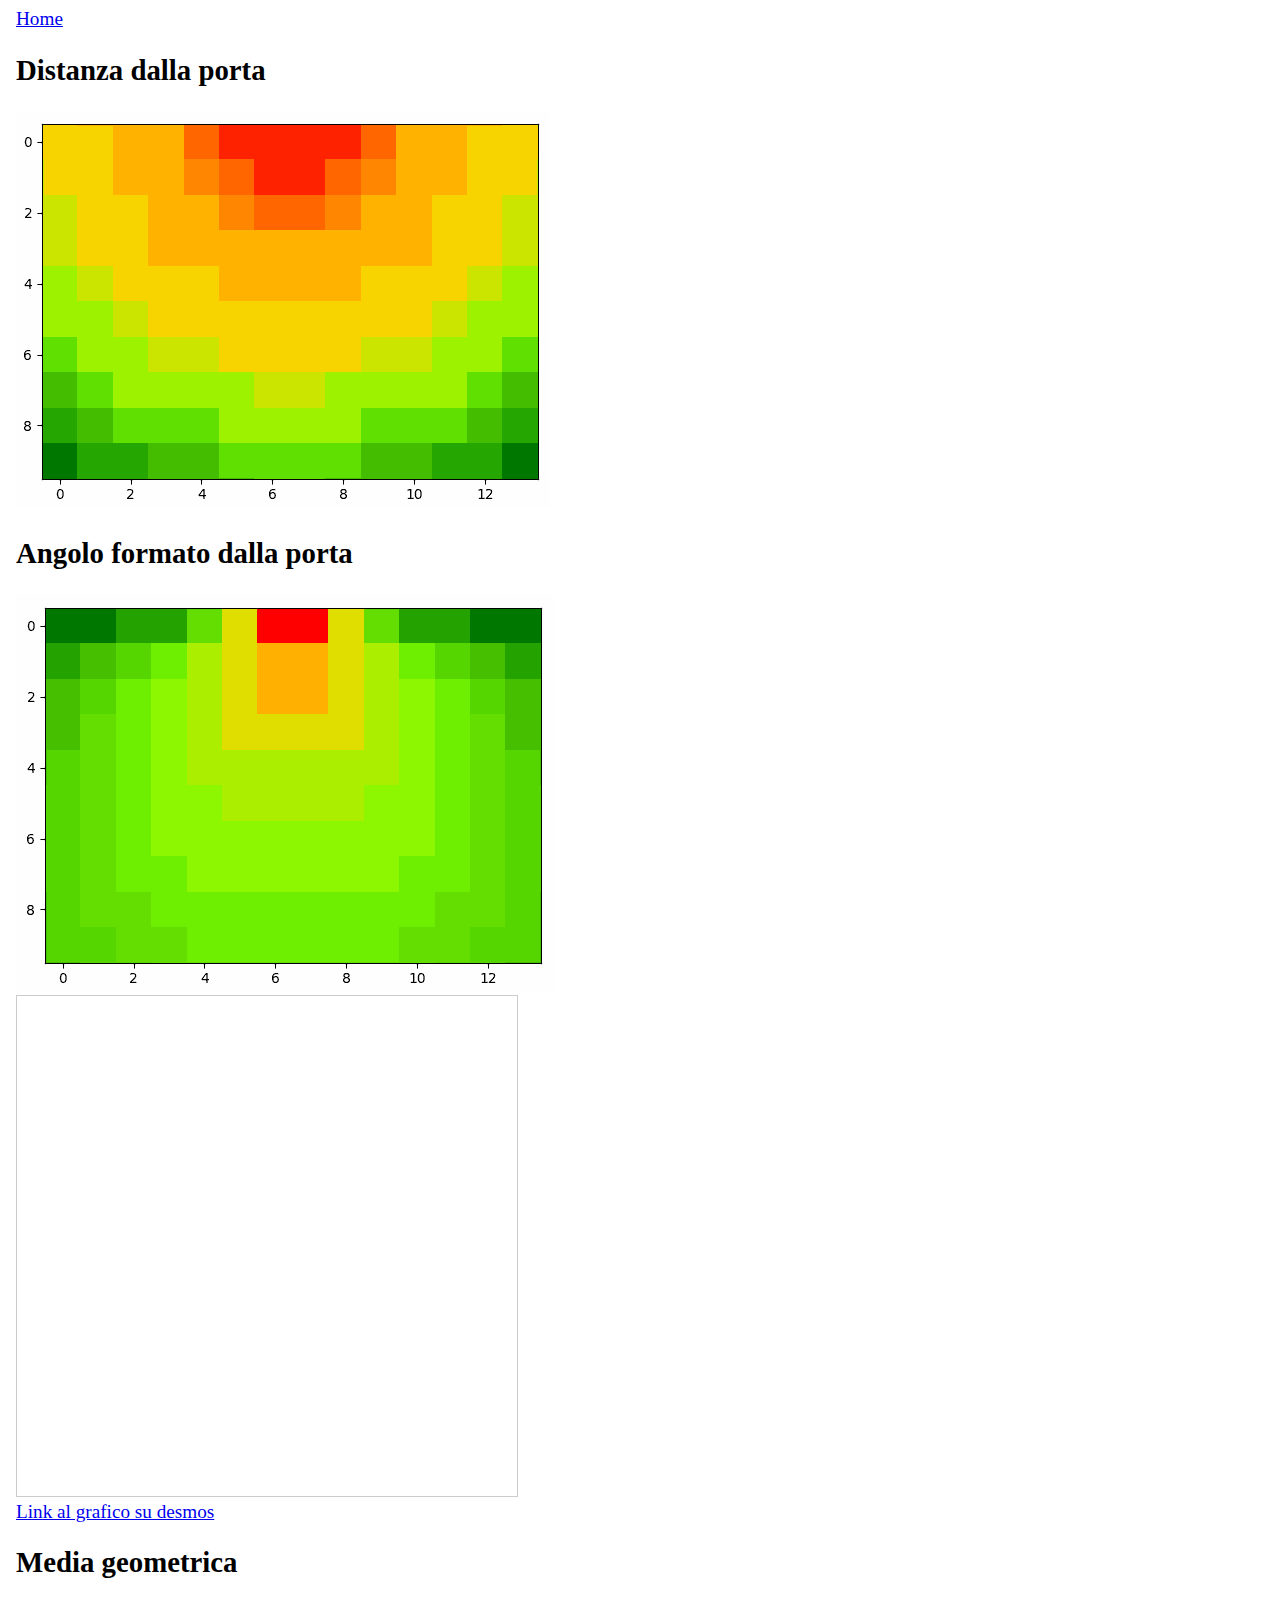
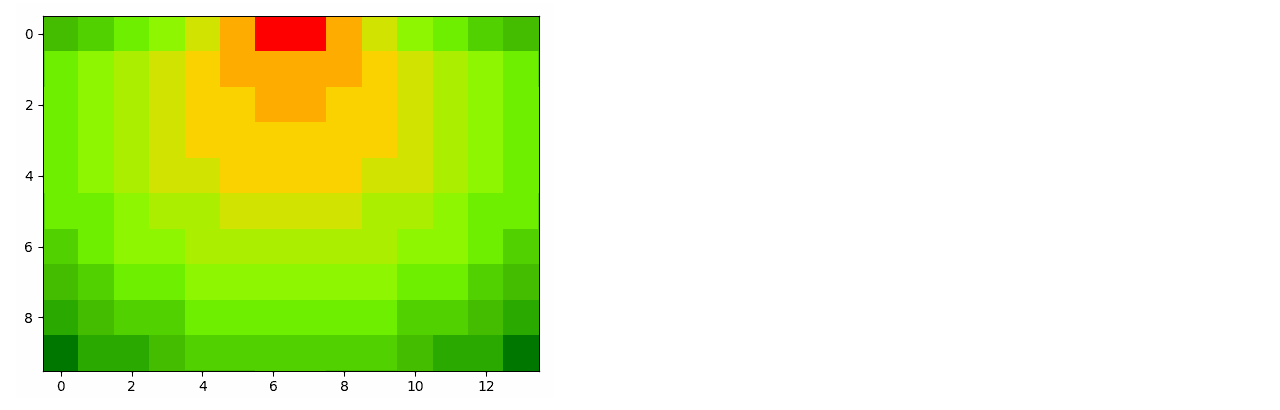
==== p1.html @ 6c7e3b05 "Sito" ====
<!DOCTYPE html>
<html>
	<head>
		<title>Autogestione 24</title>
		<link rel="stylesheet" href="stile.css">
	</head>
	<body>
		<a href="./index.html">Home</a>
		<br>
		<h2>Distanza dalla porta</h2>
		<img src="solo_dist.png">
		<br>
		<h2>Angolo formato dalla porta</h2>
		<img src="ang_porta_normalizz.png"><br>
		<iframe src="https://www.desmos.com/calculator/ejz5ppqjjb?embed" width="500" height="500" style="border: 1px solid #ccc" frameborder=0></iframe><br>
		<a href="https://www.desmos.com/calculator/ejz5ppqjjb">Link al grafico su desmos</a>
		<br>
		<h2>Media geometrica</h2>
		<img src="media_geometrica.png"><br>
	</body>
</html>
---- stile.css ----
body {
	margin-left: 1em;
}

h1 {
	font-size: 2.4em;
}
h2 {
	font-size: 1.8em;
}
h3 {
	font-size: 1.6em;
}
p, a, b {
	font-size: 1.2em;
}
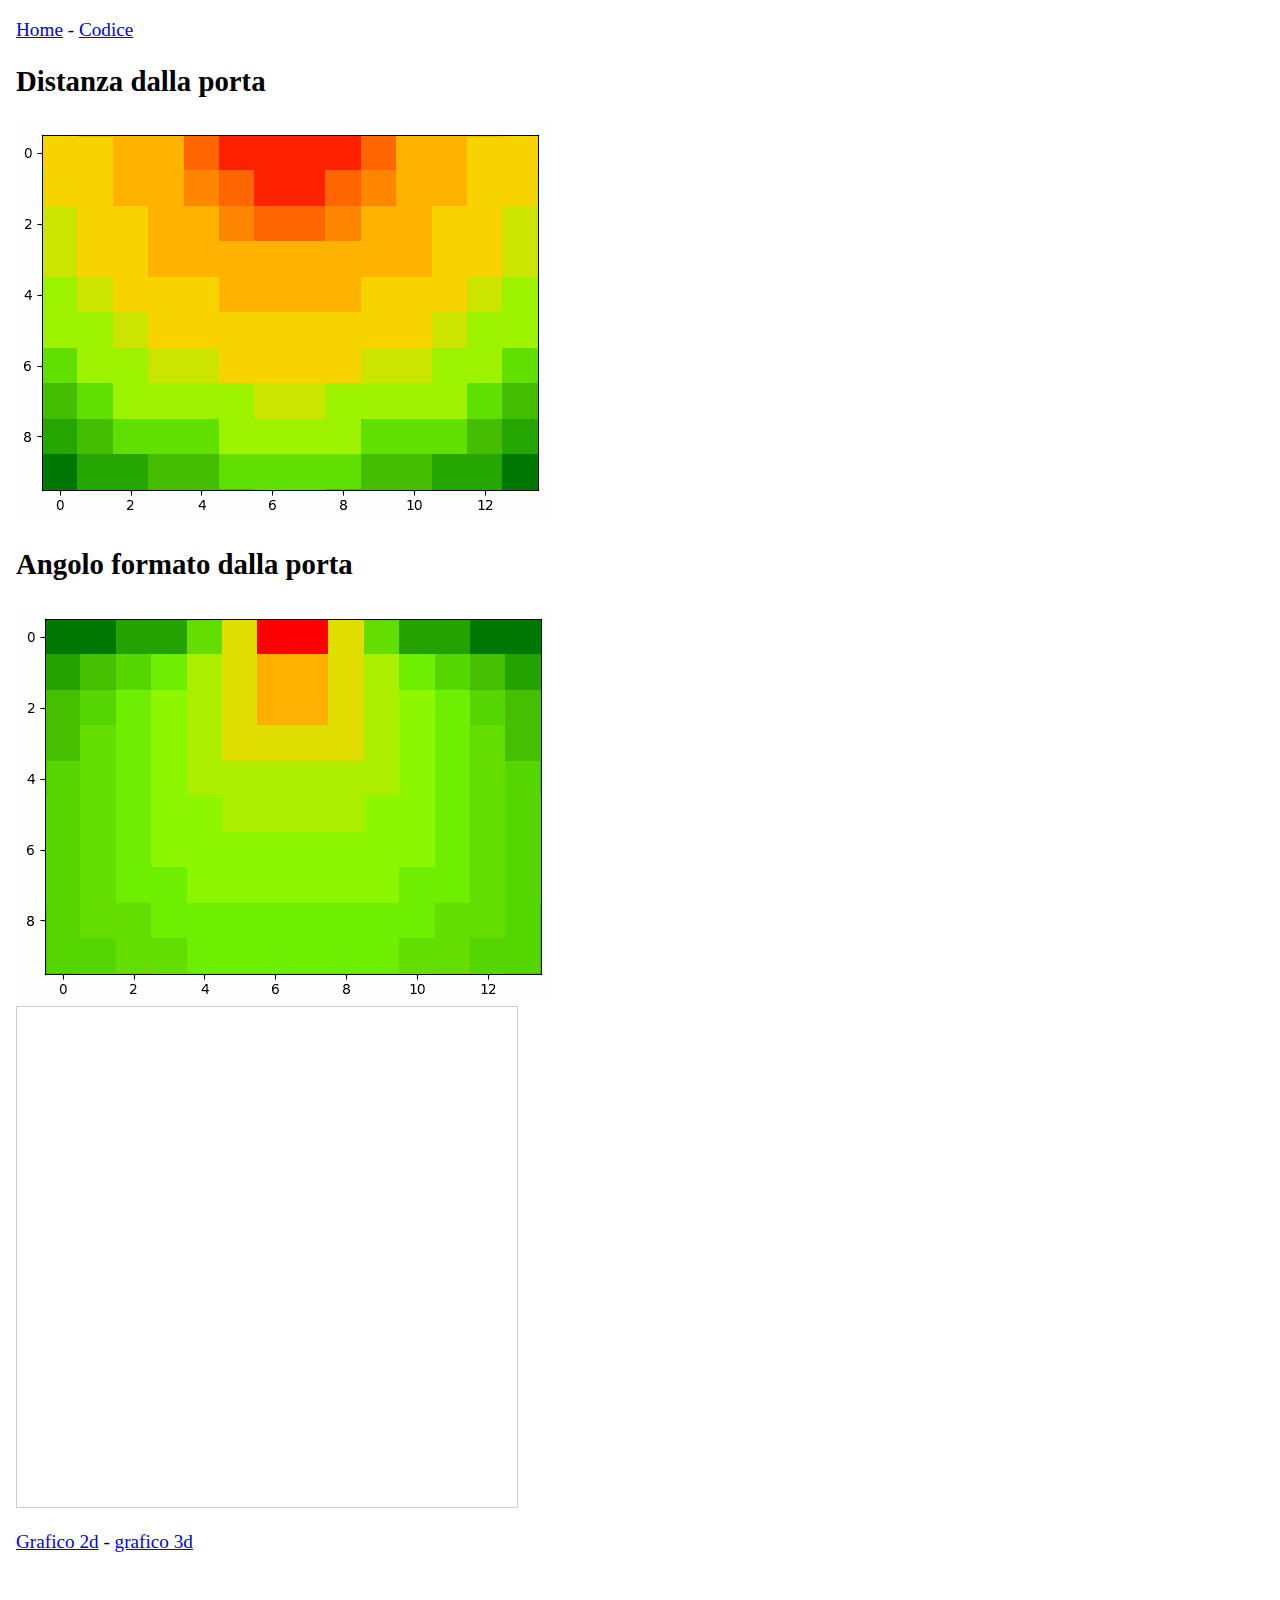
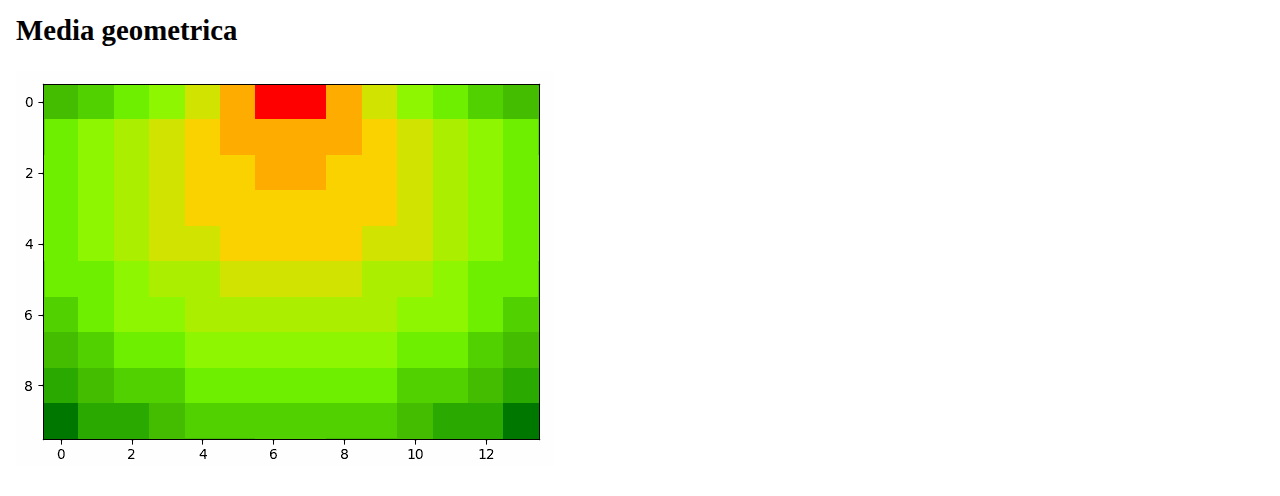
==== commit 6ad40532: "p2 e excel nba" ====
--- a/p1.html
+++ b/p1.html
@@ -5,17 +5,17 @@
 		<link rel="stylesheet" href="stile.css">
 	</head>
 	<body>
-		<a href="./index.html">Home</a>
-		<br>
+		<p><a href="./index.html">Home</a> - <a href="https://raw.githubusercontent.com/FrankPujo/mate_sport/main/dist_tiro.py">Codice</a></p>
 		<h2>Distanza dalla porta</h2>
 		<img src="solo_dist.png">
 		<br>
 		<h2>Angolo formato dalla porta</h2>
 		<img src="ang_porta_normalizz.png"><br>
 		<iframe src="https://www.desmos.com/calculator/ejz5ppqjjb?embed" width="500" height="500" style="border: 1px solid #ccc" frameborder=0></iframe><br>
-		<a href="https://www.desmos.com/calculator/ejz5ppqjjb">Link al grafico su desmos</a>
+		<p><a href="https://www.desmos.com/calculator/ejz5ppqjjb">Grafico 2d</a> - <a href="https://www.desmos.com/3d/5ff85d159d">grafico 3d</a></p>
 		<br>
 		<h2>Media geometrica</h2>
 		<img src="media_geometrica.png"><br>
+		<br>
 	</body>
 </html>--- a/stile.css
+++ b/stile.css
@@ -11,6 +11,6 @@
 h3 {
 	font-size: 1.6em;
 }
-p, a, b {
+p, li {
 	font-size: 1.2em;
 }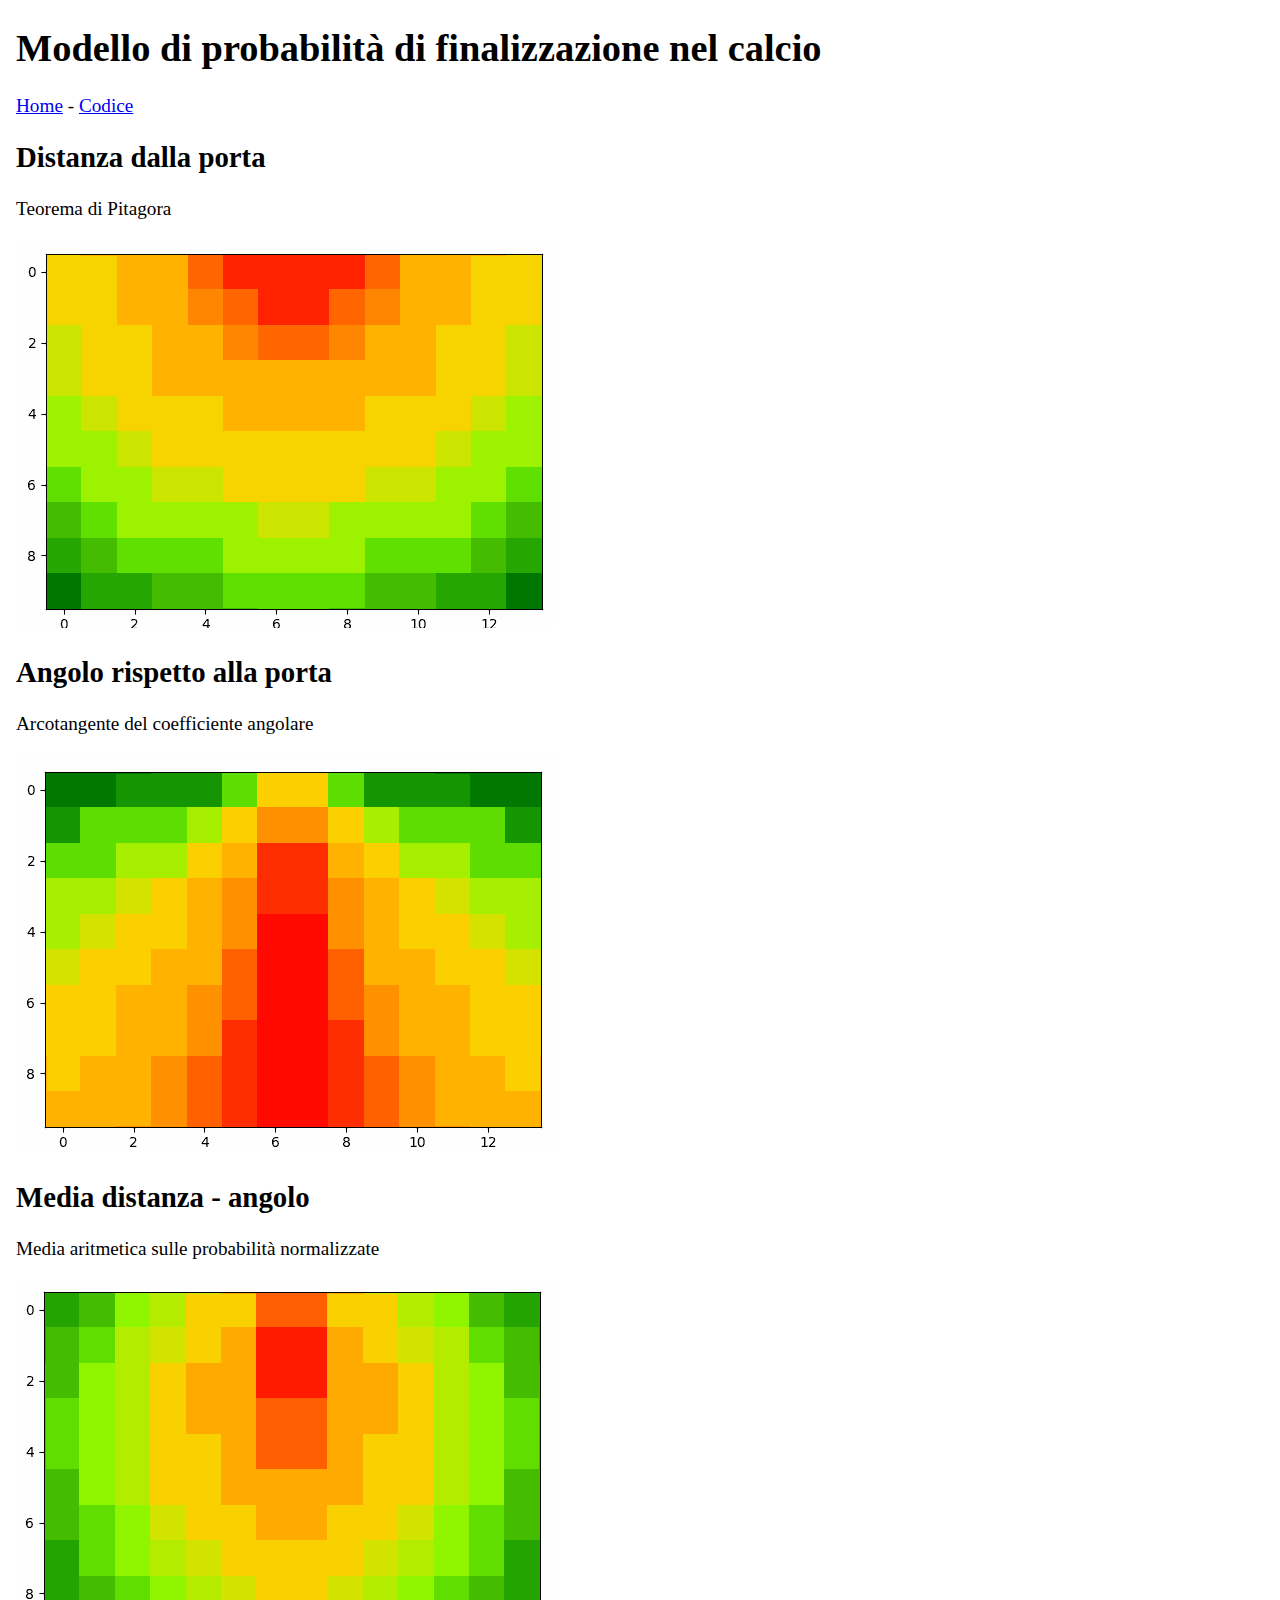
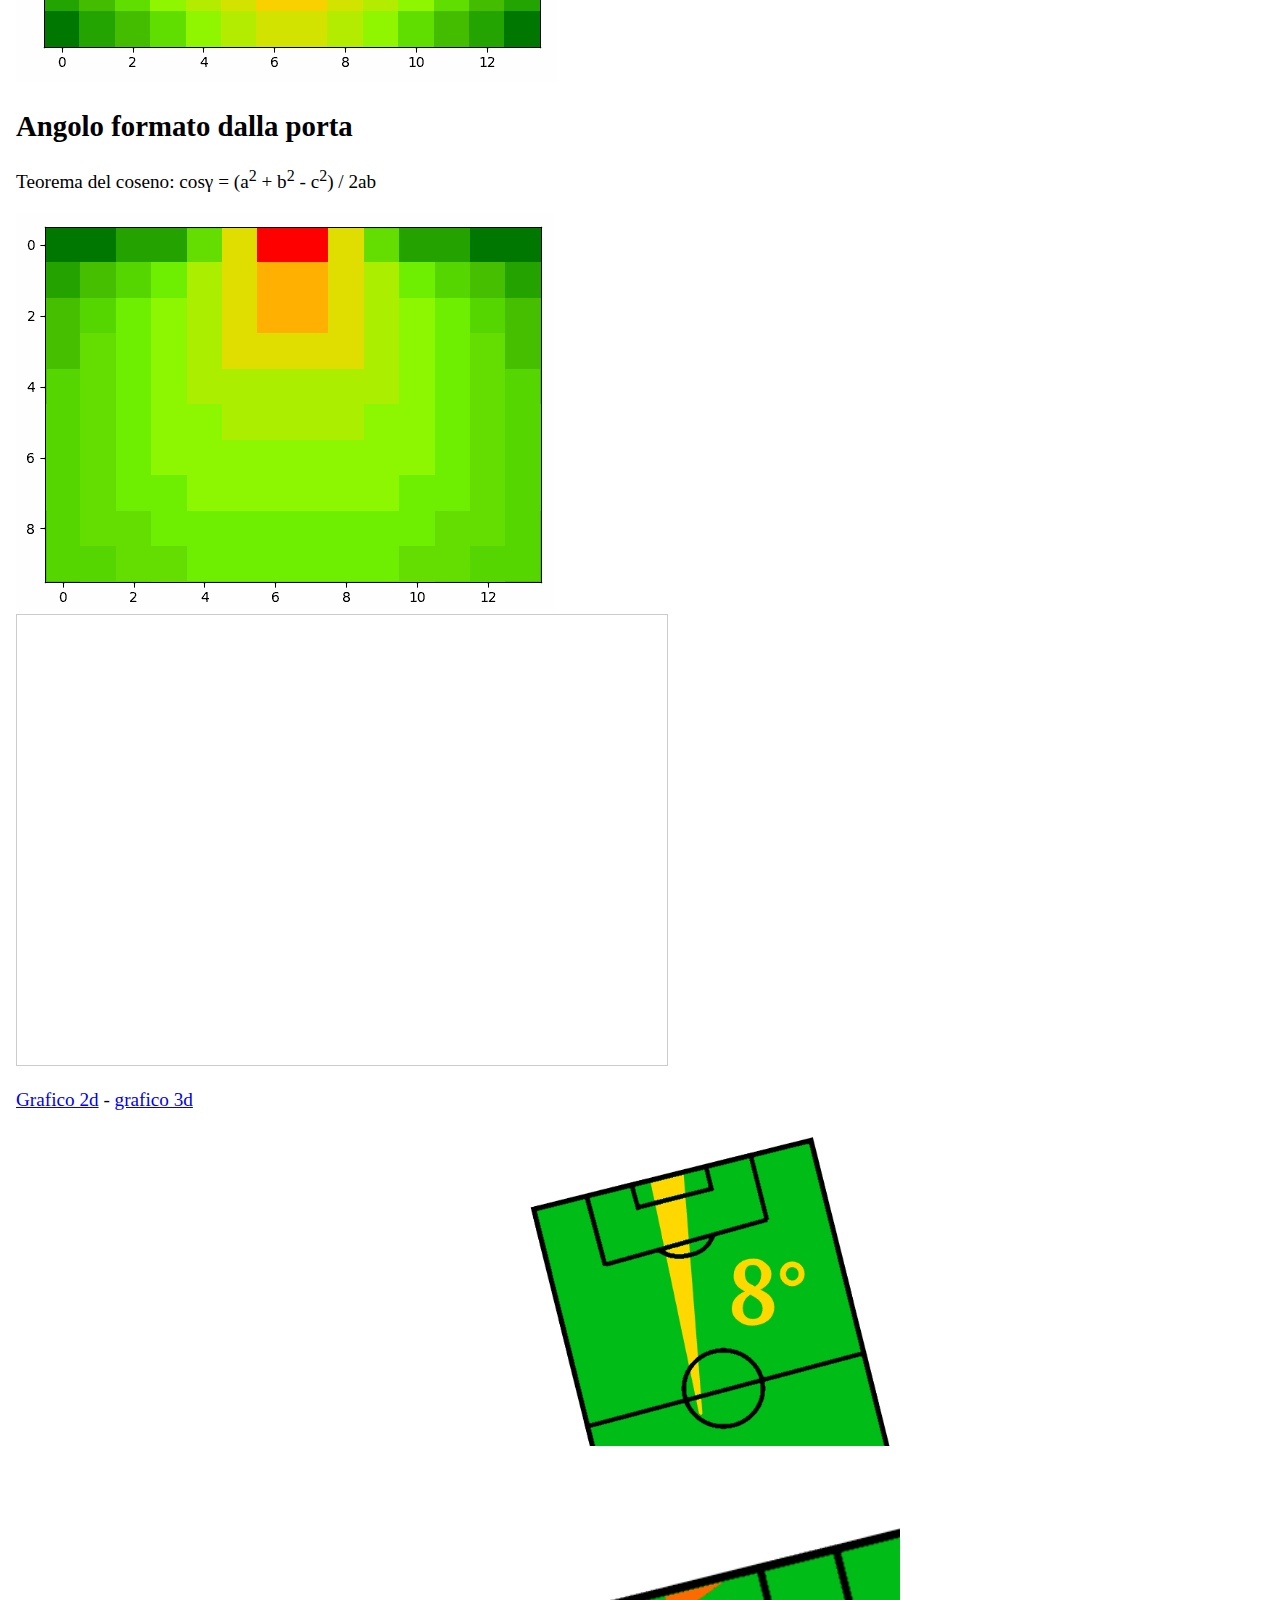
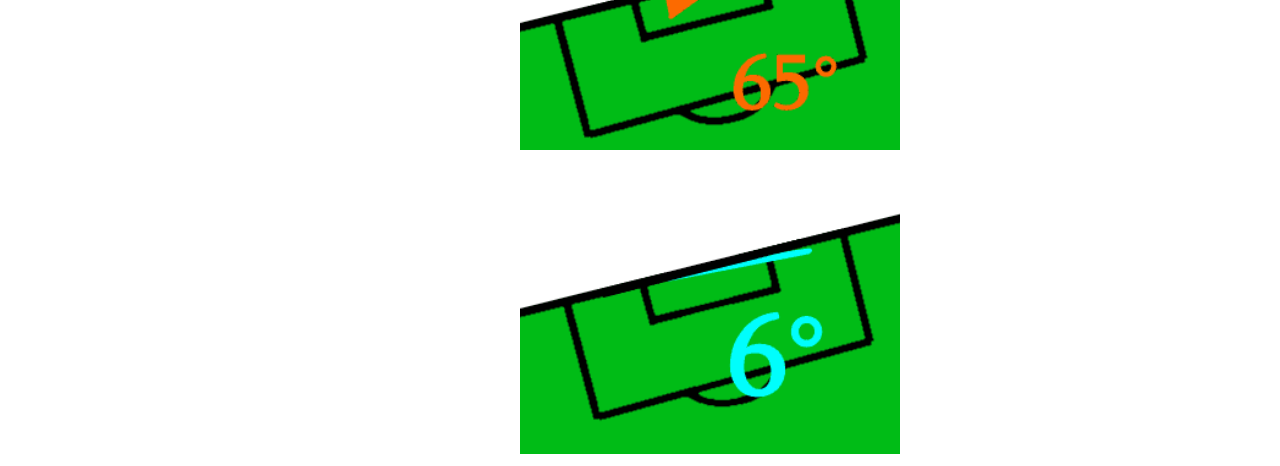
==== commit afe72764: "Completata p.1" ====
--- a/p1.html
+++ b/p1.html
@@ -5,17 +5,29 @@
 		<link rel="stylesheet" href="stile.css">
 	</head>
 	<body>
+		<h1>Modello di probabilità di finalizzazione nel calcio</h1>
 		<p><a href="./index.html">Home</a> - <a href="https://raw.githubusercontent.com/FrankPujo/mate_sport/main/dist_tiro.py">Codice</a></p>
 		<h2>Distanza dalla porta</h2>
+		<p>Teorema di Pitagora</p>
 		<img src="solo_dist.png">
 		<br>
+		<h2>Angolo rispetto alla porta</h2>
+		<p>Arcotangente del coefficiente angolare</p>
+		<img src="ang1.png">
+		<br>
+		<h2>Media distanza - angolo</h2>
+		<p>Media aritmetica sulle probabilità normalizzate</p>
+		<img src="media.png">
+		<br>
 		<h2>Angolo formato dalla porta</h2>
-		<img src="ang_porta_normalizz.png"><br>
-		<iframe src="https://www.desmos.com/calculator/ejz5ppqjjb?embed" width="500" height="500" style="border: 1px solid #ccc" frameborder=0></iframe><br>
-		<p><a href="https://www.desmos.com/calculator/ejz5ppqjjb">Grafico 2d</a> - <a href="https://www.desmos.com/3d/5ff85d159d">grafico 3d</a></p>
-		<br>
-		<h2>Media geometrica</h2>
-		<img src="media_geometrica.png"><br>
-		<br>
+		<p>Teorema del coseno: cos&gamma; = (a<sup>2</sup> + b<sup>2</sup> - c<sup>2</sup>) / 2ab</p>
+		<img src="ang_porta_normalizz.png"><br><iframe src="https://www.desmos.com/calculator/d2gqqccnfv?embed" width="650" height="450" style="border: 1px solid #ccc" frameborder=0></iframe>
+		<p><a href="https://www.desmos.com/calculator/d2gqqccnfv">Grafico 2d</a> - <a href="https://www.desmos.com/3d/c3edb728ad">grafico 3d</a></p>
+		<iframe width="500" height="300" src="https://www.youtube-nocookie.com/embed/mvsnAhzQ0Wk?si=q0v5GYftZYRW4Dt0&amp;start=2" frameborder="0" allowfullscreen></iframe>
+		<img src="rooney.png" width="380"><br>
+		<iframe width="500" height="300" src="https://www.youtube-nocookie.com/embed/JmRLESvkFOM?si=qoDmO-veUSxq1PuB&amp;start=1" frameborder="0" allowfullscreen></iframe>
+		<img src="dzeko.png" width="380"><br>
+		<iframe width="500" height="300" src="https://www.youtube-nocookie.com/embed/Nm0P4Bc8JPY?si=OFTRnitp5bVoExnf" frameborder="0" allowfullscreen></iframe>
+		<img src="salah.png" width="380">
 	</body>
 </html>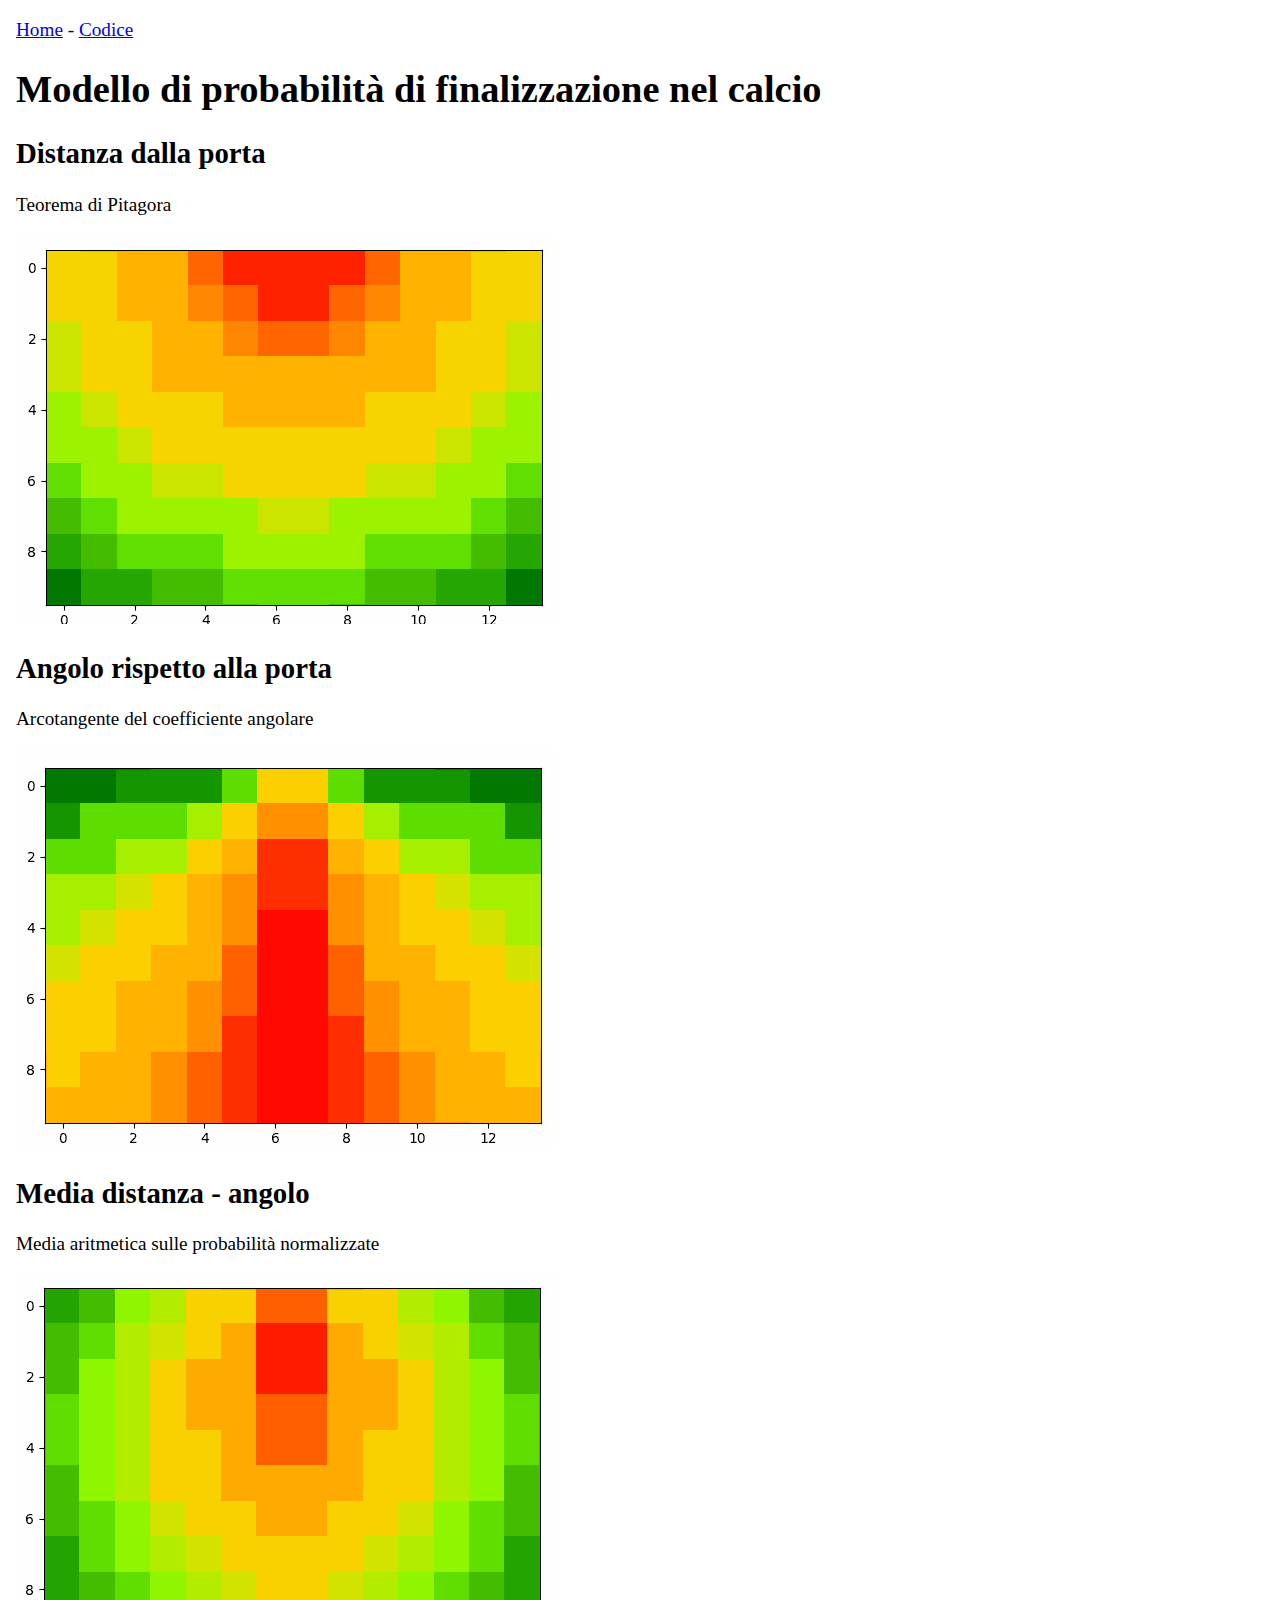
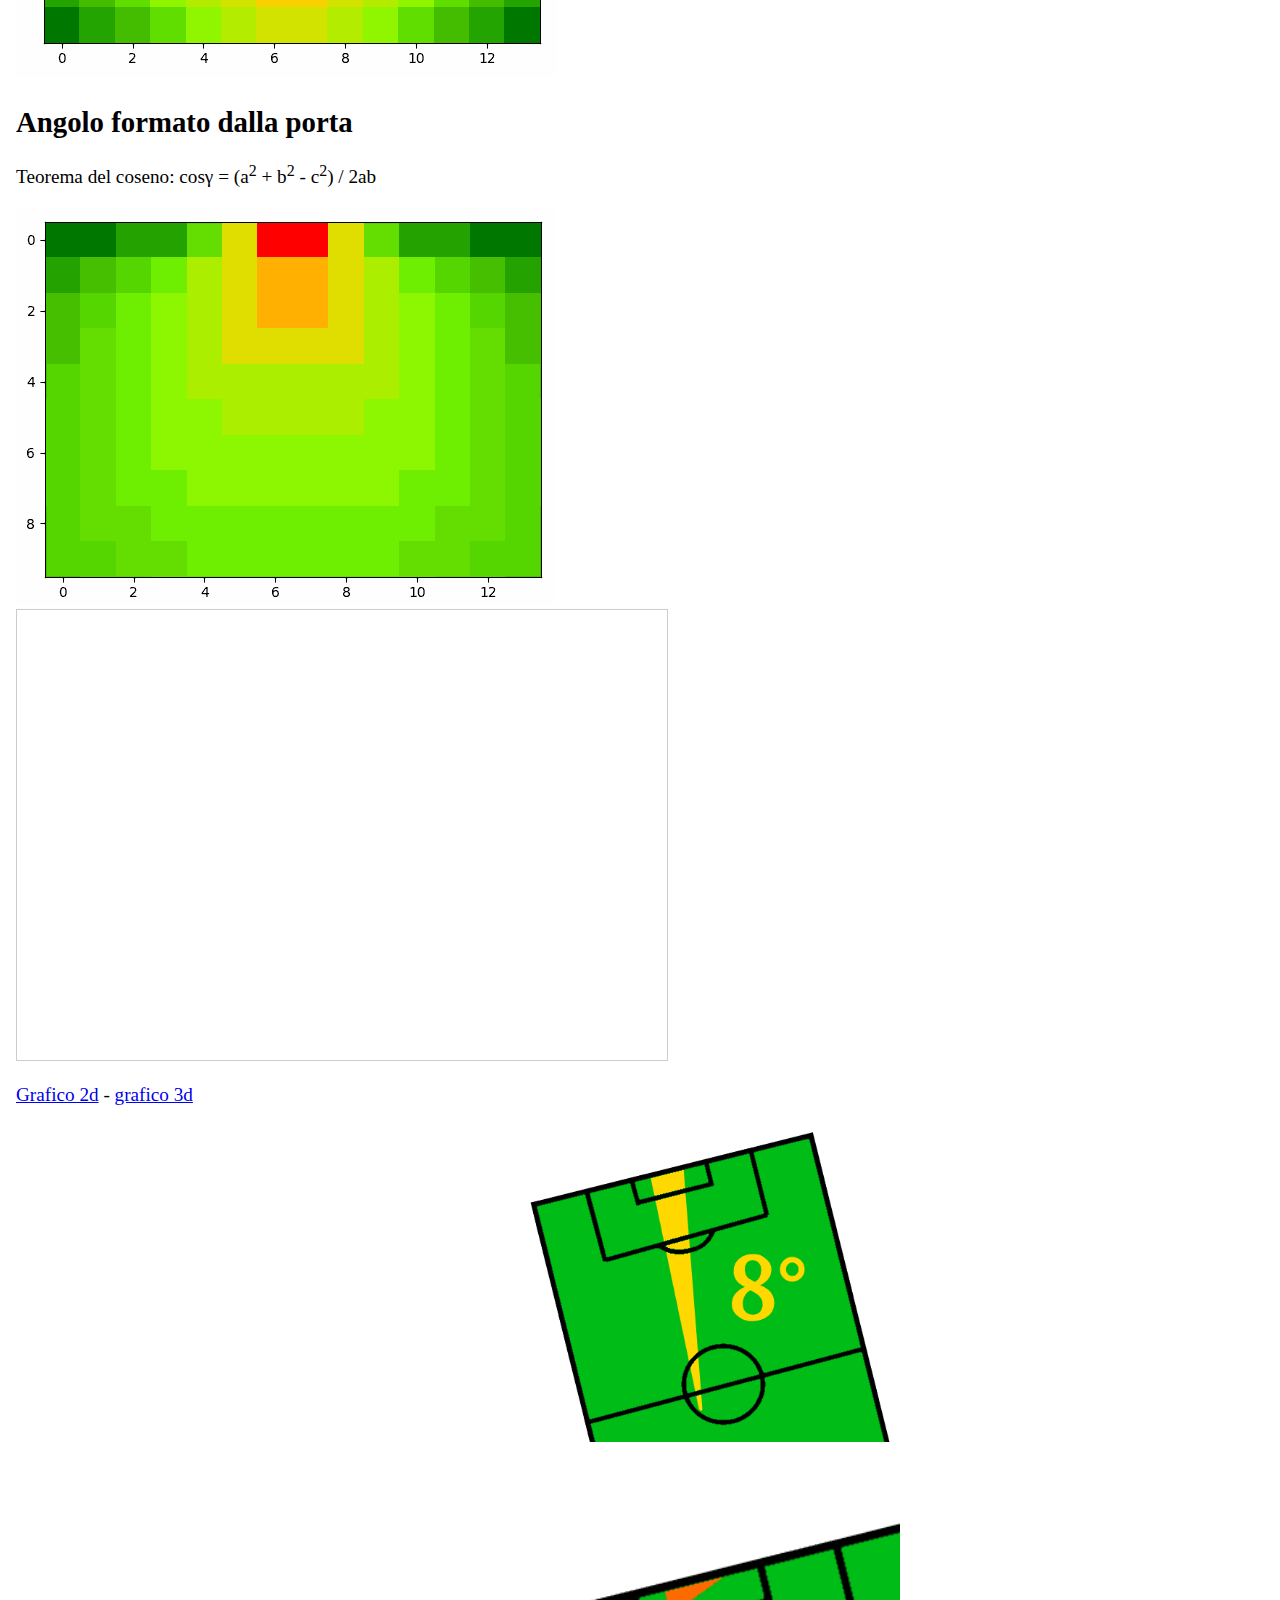
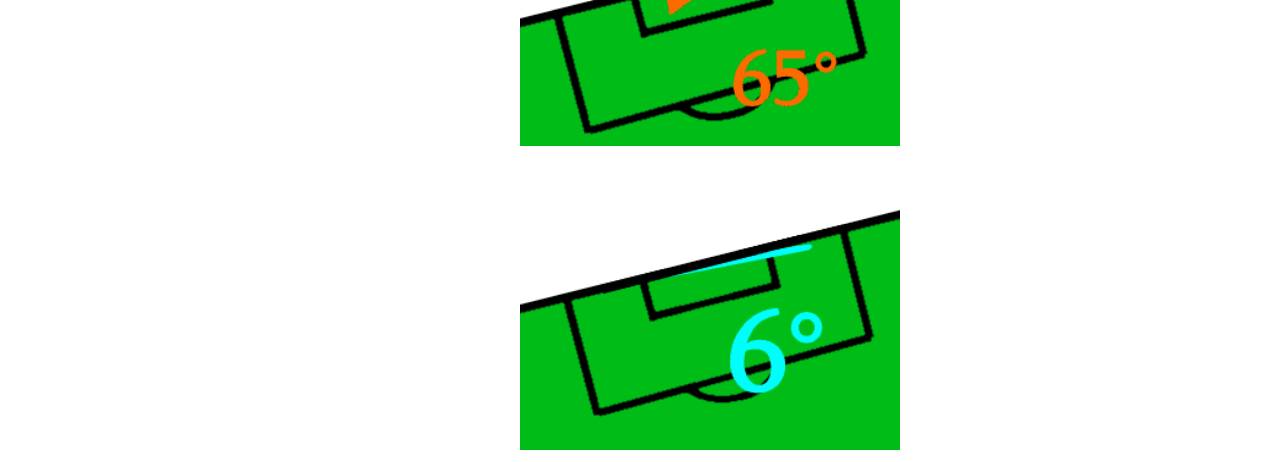
==== commit 9be7f965: "Inizializza p.3" ====
--- a/p1.html
+++ b/p1.html
@@ -5,8 +5,8 @@
 		<link rel="stylesheet" href="stile.css">
 	</head>
 	<body>
+		<p><a href="./index.html">Home</a> - <a href="https://raw.githubusercontent.com/FrankPujo/mate_sport/main/dist_tiro.py">Codice</a></p>
 		<h1>Modello di probabilità di finalizzazione nel calcio</h1>
-		<p><a href="./index.html">Home</a> - <a href="https://raw.githubusercontent.com/FrankPujo/mate_sport/main/dist_tiro.py">Codice</a></p>
 		<h2>Distanza dalla porta</h2>
 		<p>Teorema di Pitagora</p>
 		<img src="solo_dist.png">
